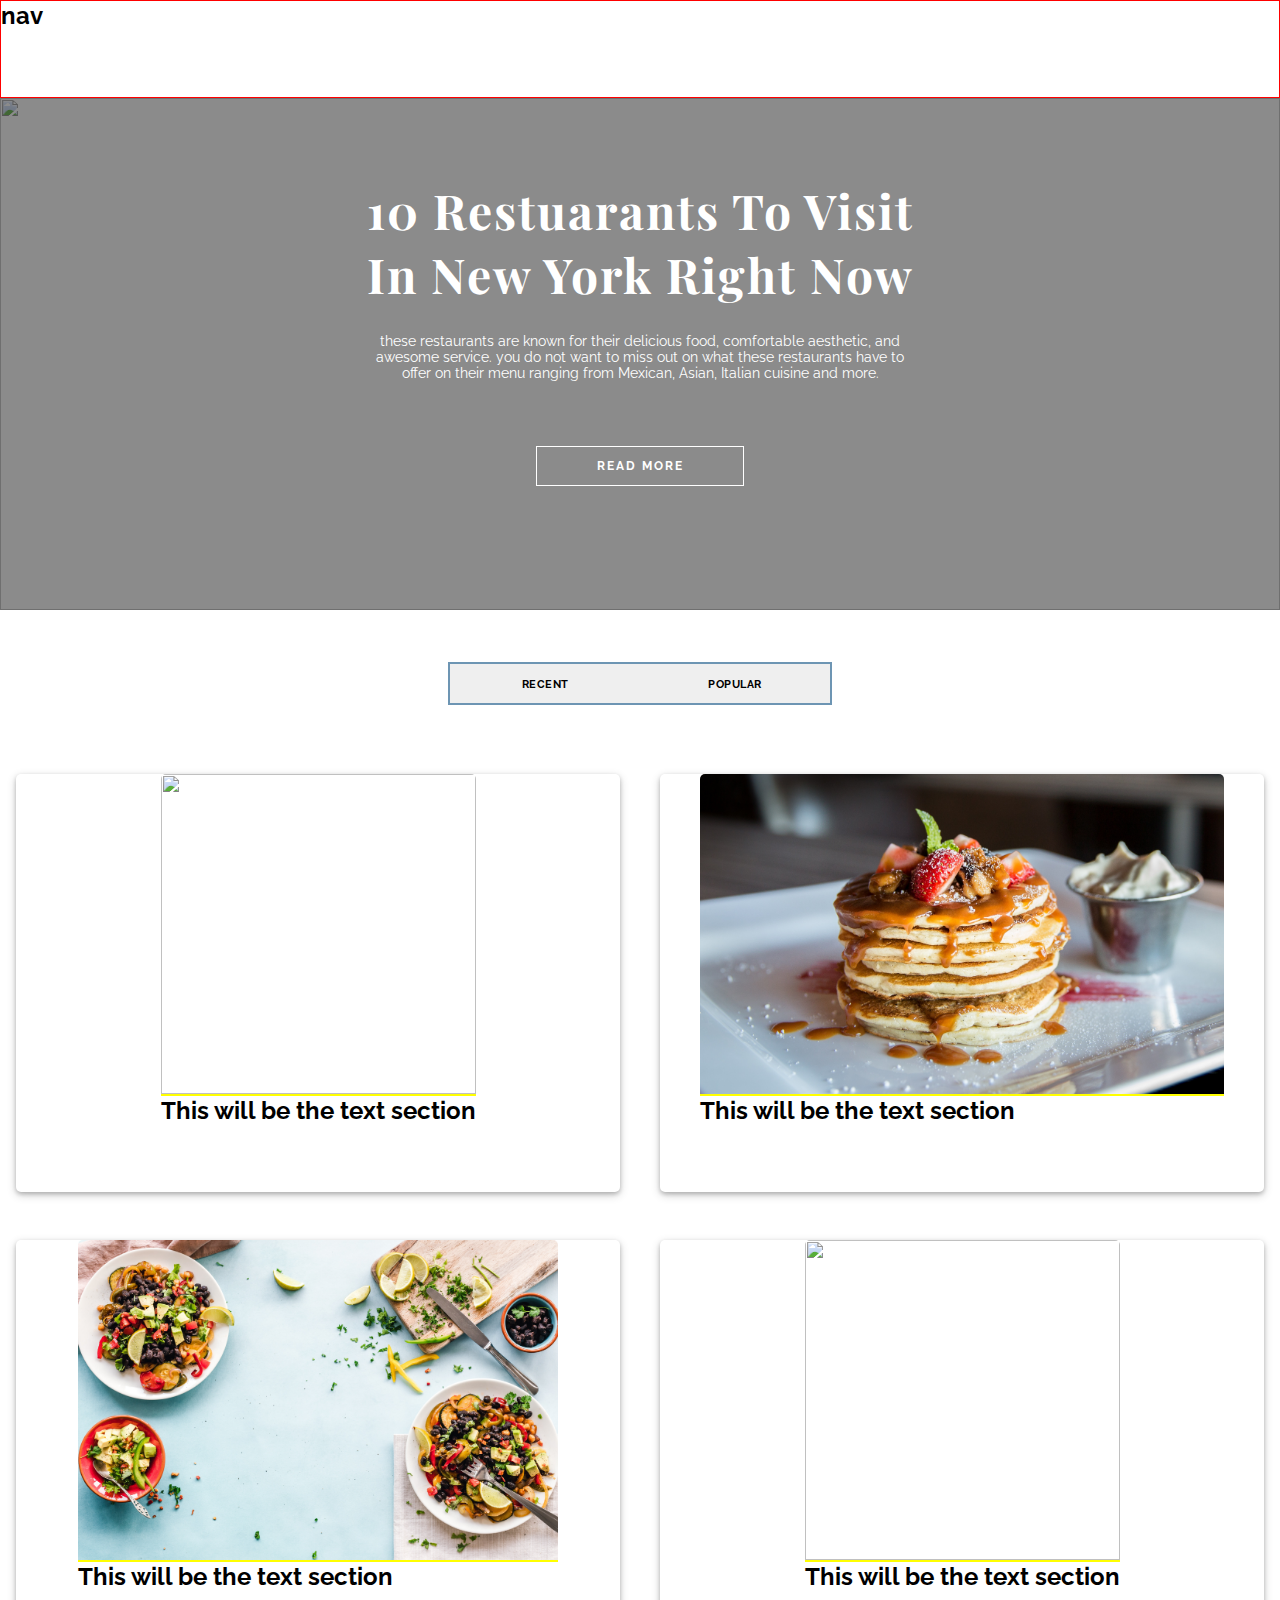
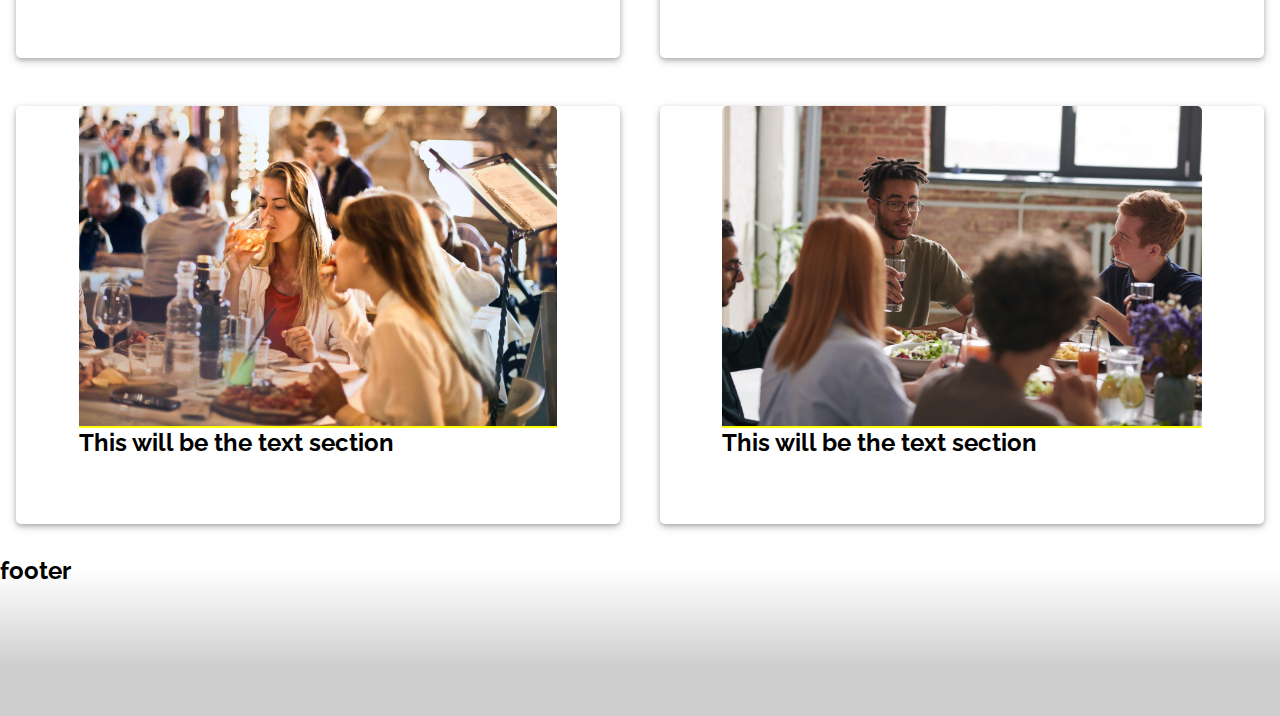
==== index.html @ 6374d5ab "added project files, pictures, css" ====
<!DOCTYPE html>
<html>
<head>
    <title>Blog Project</title>
    <meta charset="UTF-8">
    <link rel="stylesheet" href="./assets/css/style.css">
    <link href="https://fonts.googleapis.com/css?family=Playfair+Display|Raleway&display=swap" rel="stylesheet">
</head>
<body>
    <div class="container">
    <header>
            <nav class="navbar"> <h1>nav</h1> </nav>
    </header>

    <section> 
            <div class="image-container-banner">
                    <div class="section-layer">
                        </div>
                        <img class="top-view-image" src="./assets/images/people-in-cafe.jpg"/>
                        <div class="section-description">
                            <h1 class="section-description-title"> 10 restuarants to visit in new york right now</h1>
                            <p class="section-description-text"> these restaurants are known for their delicious food, comfortable aesthetic, and awesome service. 
                                you do not want to miss out on what these restaurants have to offer on their menu ranging from Mexican, Asian, Italian cuisine and more. 
                            </p>
                        </div>
                        <button class="read-more"> read more</button>
                  </div>

    </section>

    <main> 

                    <div class="recent-popular">
                        <button class="recent">recent</button>
                        <button class="popular">popular</button>
                        </div>

        <article class="card">
            <div class="card-image-section">
                    <img src="./assets/images/woman-eating-pizza.jpg"/>
            </div>
            <div class="card-text-section">
                <h1>This will be the text section</h1>
                </div>

        </article>
        <article class="card">
                <div class="card-image-section">
                        <img src="./assets/images/breakfast.jpg"/>
                </div>
                            <div class="card-text-section">
                                    <h1>This will be the text section</h1>
                            </div>
        </article>
        <article class="card">
                <div class="card-image-section">
                        <img src="./assets/images/food-fiesta.jpg"/>
                </div>
                <div class="card-text-section">
                        <h1>This will be the text section</h1>
                    </div>
        </article>
        <article class="card">
                <div class="card-image-section">
                        <img src="./assets/images/chef-prep.jpg"/>
                </div>
                <div class="card-text-section">
                        <h1>This will be the text section</h1>
                    </div>
        </article>
        <article class="card">
                <div class="card-image-section">
                        <img src="./assets/images/women-drinking.jpg"/>
                </div>
                <div class="card-text-section">
                        <h1>This will be the text section</h1>
                    </div>
        </article>
        <article class="card">
                <div class="card-image-section">
                        <img src="./assets/images/group-eating.jpg"/>
                </div>
                <div class="card-text-section">
                        <h1>This will be the text section</h1>
                    </div>
        </article>
    </main>
    
    <footer>
        <h1>footer</h1>
    </footer>
    </div>
</body>
</html>
---- assets/css/style.css ----
/*colors #6D95B3 #CFEBFF #B6E0FF #B38F5B #FFE1B5*/

@import './section.css';
@import "./cards.css";

body{
    font-size: 12px;
    height: 100%;
    width: 100%;
    font-family: 'Raleway', sans-serif;
}

* {
    margin: 0;
    padding: 0;
 }



header{
    height: 6rem;
}

.recent-popular{
    width: 24rem;
    height: 2.7rem;
    grid-area: button;
    margin: 20px auto 5px auto;
    display: flex;
    padding: 2rem;
}

.recent{
    height: 100%;
    font-weight: bold;
    font-size: .7rem;
    width: 50%;  
    text-align: center;
    border:2px solid #6D95B3;
    background-color:transperant;
    outline:none;
    cursor: pointer;
    font-family: 'Raleway', sans-serif;
    border-right: hidden;
    text-transform: uppercase;
    letter-spacing: .5px;
}

.popular{
    height: 100%;
    font-weight: bolder;
    font-size:.7rem;
    width: 50%;  
    text-align: center;
    border:2px solid #6D95B3;
    background-color:transperant;
    outline:none;
    cursor: pointer;
    font-family: 'Raleway', sans-serif;
    border-left: hidden;
    text-transform: uppercase;
    letter-spacing: .5px;
}

.popular {
    transition-duration: 0.4s;
  }
  
  .popular:hover {
    background-color: #6D95B3; 
    color: white;
  }

  .recent {
    transition-duration: 0.4s;
  }
  
  .recent:hover {
    background-color: #6D95B3; 
    color: white;
  }

  .image-container-banner{
      height: 100%;
      width: 100%;
  }

.top-view-image{
    width: 100%;
    height: 100%;
    object-fit: cover;
}

footer{
    margin-top: 1rem;
    background: linear-gradient(180deg, transparent 8%, rgba(206,206,206,1) 70%);
}



/*Mobile*/
@media (max-width: 600px) {
    .container{
    display: flex;
    flex-direction:column;
    border: 1px solid yellow;
    }

    header{
        border: 1px solid red;
    }
    section{
        height: 28rem;
        padding: 0;
    }

    .section-description{
        width: 25rem;
        height: 19rem;
        top: 1.5rem;
    }

    .section-description-title{
        font-size: 2rem;
    }
    
    .section-description-text{
        font-size: 13px;
    }

    main{
        height: auto;
        display: flex;
        flex-direction:column;
    }

    /*
    article{
        display: flex;
        flex-direction:column;
        border: 2px solid rgb(18, 0, 180);
        height: 22rem;
        border-radius: 5px;
        margin: 1rem;
    }
*/
    footer{
        bottom: 0;
        height: 12rem;
    }

}

/*Medium*/
@media (min-width: 600px) and (max-width: 1100px){
    .container{
        display: grid;
        display: grid;
        grid-template-columns: repeat(4, 1fr);
        grid-template-rows: auto;
        grid-template-areas: 
          "hd hd hd hd hd hd hd hd hd"
          "sec sec sec sec sec sec sec sec sec"
          "main main main main main main main main main"
          "ft ft ft ft   ft   ft   ft   ft   ft";
        border: 1px solid yellow;;
        height: 100%;
        }

        header{
            border: 1px solid red;
            grid-area: hd;
        }

        section{
            height: 30rem;
            grid-area: sec;
        }

        .section-description{
            top: 1rem;
            height: 20rem;
            width: 30rem;
        }

        .section-description-title{
            font-size: 2.5rem;
        }
        
        .section-description-text{
            font-size: 14px;
        }

        main{
            height: auto;
            grid-area: main;
            display: grid;
            grid-template-areas: 
            "button button"
            "article article";
            grid-template-columns: repeat(2, 1fr);
            grid-template-rows: auto auto auto;
            grid-row-gap: 2rem;
            grid-column-gap: .5rem;
        }
   
        article{
            margin: 8px 8px 12px 8px;
        }

        footer{
            bottom: 0;
            height: 12rem;
            grid-area: ft;
        }




}
/*large*/
@media (min-width: 1101px){
    .container{
        display: grid;
        display: grid;
        grid-template-columns: repeat(4, 1fr);
        grid-template-rows: auto;
        grid-template-areas: 
          "hd hd hd hd hd hd hd hd hd"
          "sec sec sec sec sec sec sec sec sec"
          "main main main main main main main main main"
          "ft ft ft ft ft ft ft ft ft";
        height: 100%;
        }

        header{
            border: 1px solid red;
            grid-area: hd;
        }
        section{
            height: 32rem;
            grid-area: sec;
        }

        main{
            height: auto;
            grid-area: main;
            display: grid;
            grid-template-areas: 
            "button button "
            "article article ";
            grid-template-columns: repeat(2, 1fr);
            grid-template-rows: auto auto auto ;
            grid-row-gap: 1rem;
            grid-column-gap: .5rem;
        }
    
        /*
        article{
            display: flex;
            flex-direction: column;
            flex-wrap: wrap;
            border: 2px solid rgb(18, 0, 180);
            height: 28rem;
            border-radius: 5px;
            margin: 1rem;
        }

        article>* {
            flex: 1 1 50px;
        }
        */
    
        footer{
            bottom: 0;
            height: 10rem;
            grid-area: ft;
        }

}
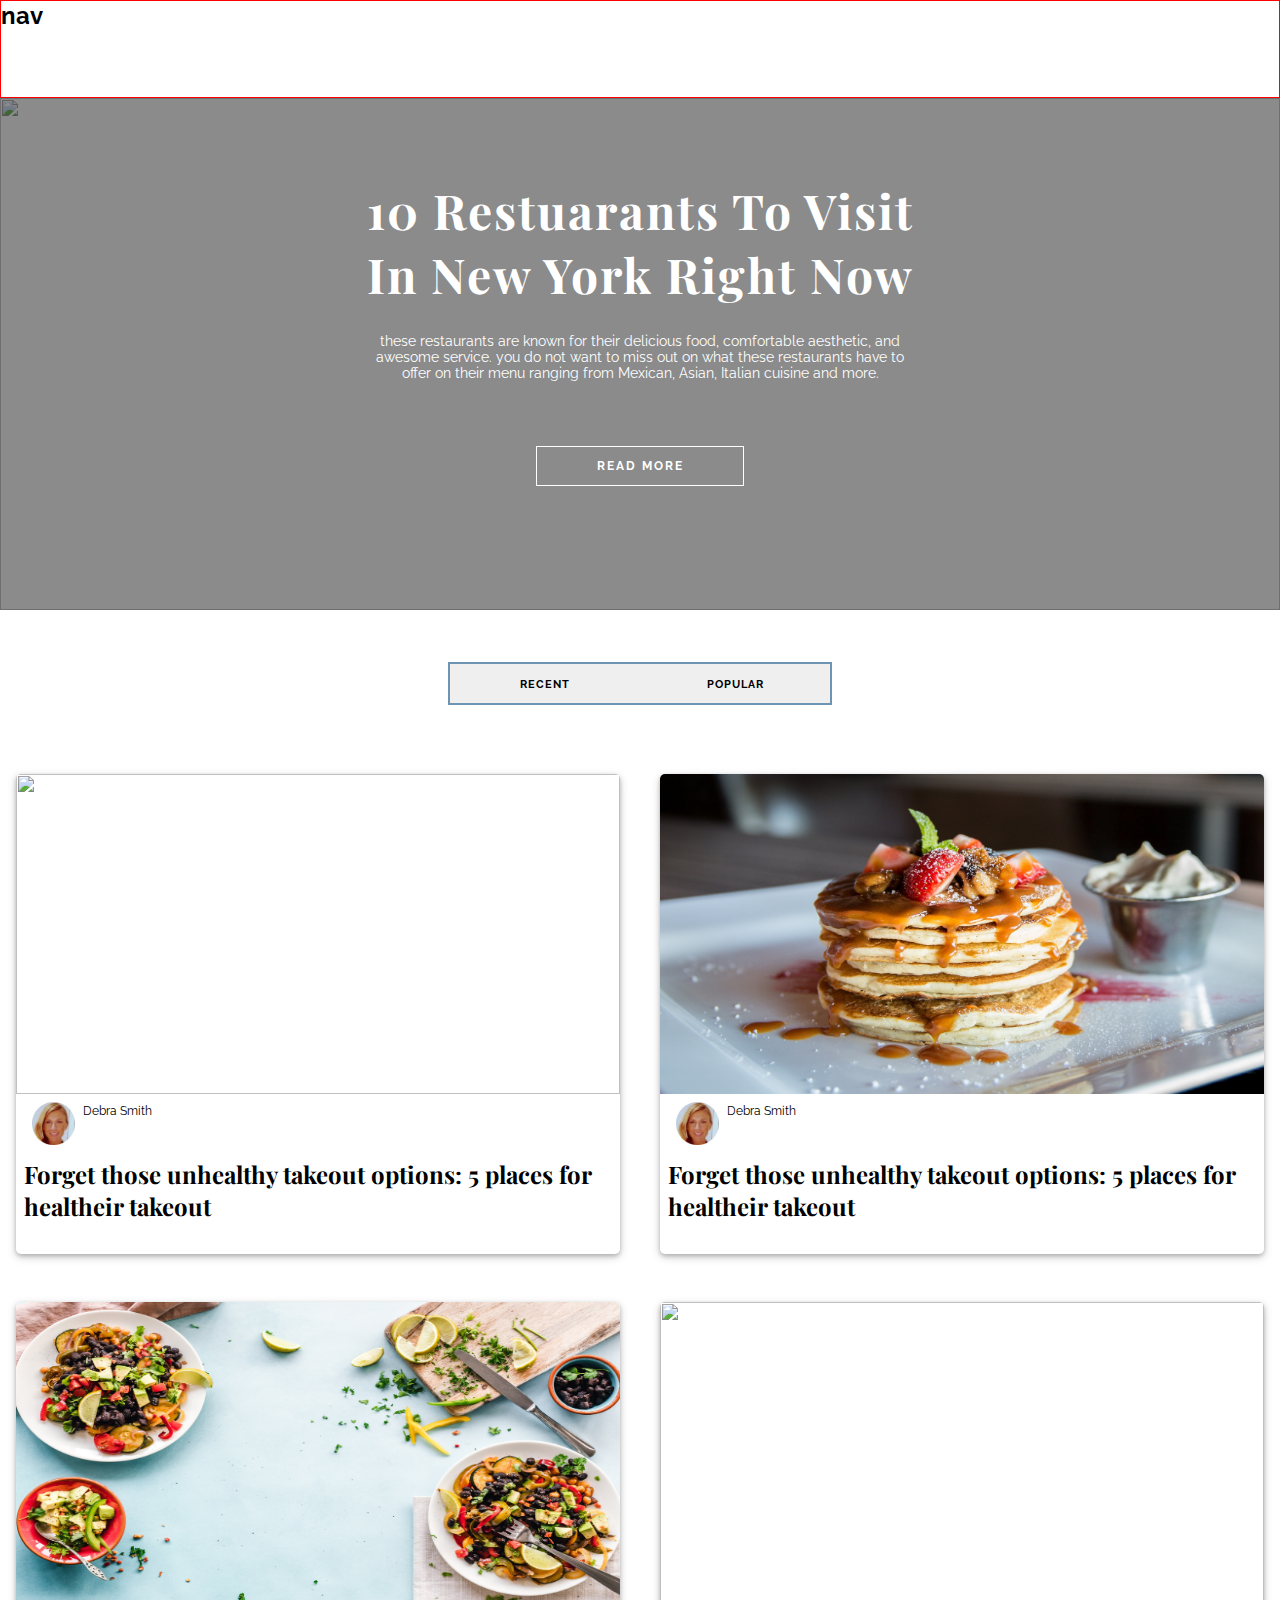
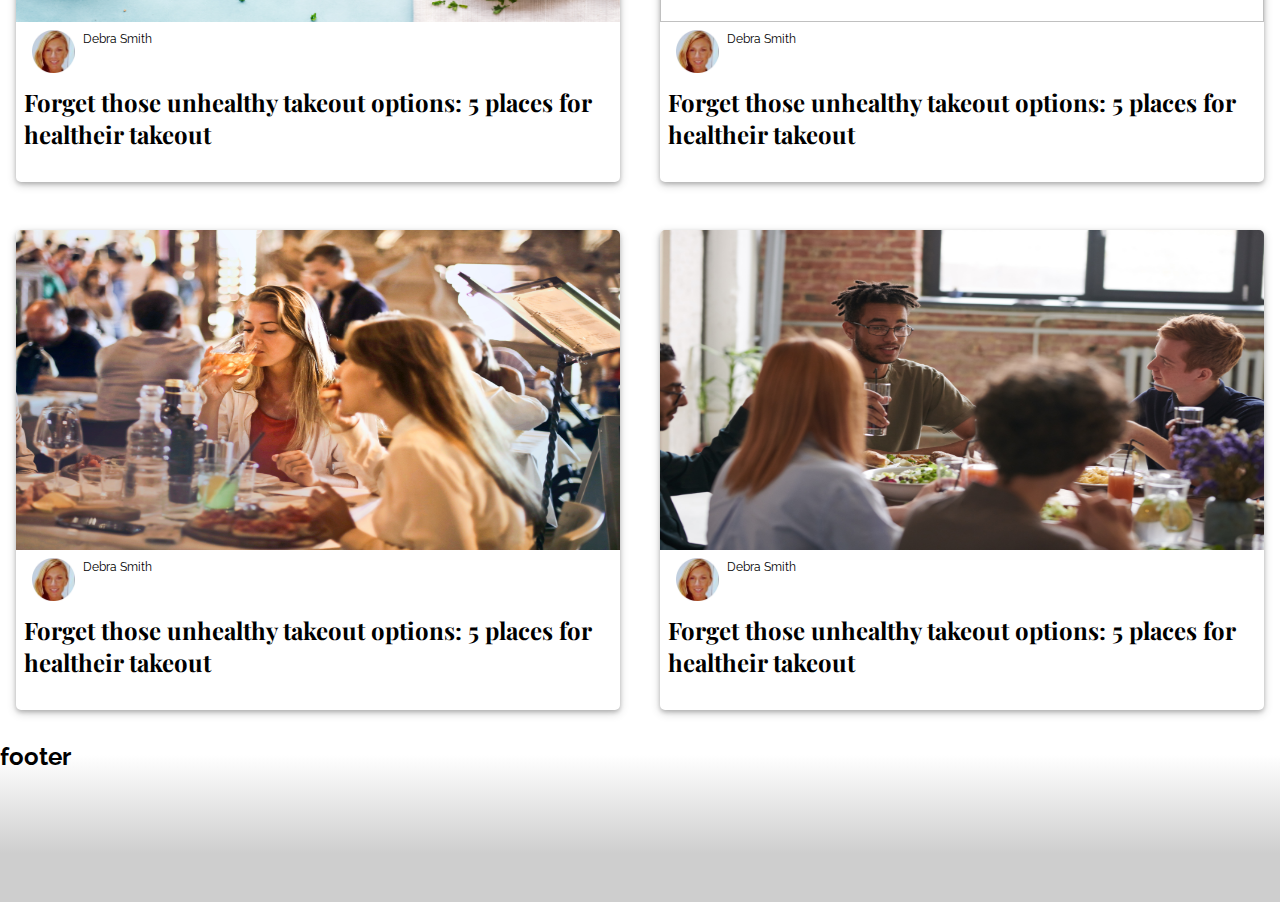
==== commit 5df5032a: "added avatars for cards, title, and card text section" ====
--- a/index.html
+++ b/index.html
@@ -40,7 +40,13 @@
                     <img src="./assets/images/woman-eating-pizza.jpg"/>
             </div>
             <div class="card-text-section">
-                <h1>This will be the text section</h1>
+                    <div class="card-avatar-section">
+                        <img class="card-avatar" src="./assets/images/avatar/avatar1.png">
+                        <p class="card-avatar-name">Debra Smith</p>
+                    </div>
+                    <div class="card-title-section">
+                        <h3 class="card-title"> Forget those unhealthy takeout options: 5 places for healtheir takeout</h3>
+                    </div>
                 </div>
 
         </article>
@@ -49,7 +55,13 @@
                         <img src="./assets/images/breakfast.jpg"/>
                 </div>
                             <div class="card-text-section">
-                                    <h1>This will be the text section</h1>
+                                        <div class="card-avatar-section">
+                                                        <img class="card-avatar" src="./assets/images/avatar/avatar1.png">
+                                                        <p class="card-avatar-name">Debra Smith</p>
+                                                    </div>
+                                                    <div class="card-title-section">
+                                                        <h3 class="card-title"> Forget those unhealthy takeout options: 5 places for healtheir takeout</h3>
+                                                    </div>
                             </div>
         </article>
         <article class="card">
@@ -57,7 +69,13 @@
                         <img src="./assets/images/food-fiesta.jpg"/>
                 </div>
                 <div class="card-text-section">
-                        <h1>This will be the text section</h1>
+                                <div class="card-avatar-section">
+                                                <img class="card-avatar" src="./assets/images/avatar/avatar1.png">
+                                                <p class="card-avatar-name">Debra Smith</p>
+                                            </div>
+                                            <div class="card-title-section">
+                                                <h3 class="card-title"> Forget those unhealthy takeout options: 5 places for healtheir takeout</h3>
+                                            </div>
                     </div>
         </article>
         <article class="card">
@@ -65,7 +83,13 @@
                         <img src="./assets/images/chef-prep.jpg"/>
                 </div>
                 <div class="card-text-section">
-                        <h1>This will be the text section</h1>
+                                <div class="card-avatar-section">
+                                                <img class="card-avatar" src="./assets/images/avatar/avatar1.png">
+                                                <p class="card-avatar-name">Debra Smith</p>
+                                            </div>
+                                            <div class="card-title-section">
+                                                <h3 class="card-title"> Forget those unhealthy takeout options: 5 places for healtheir takeout</h3>
+                                            </div>
                     </div>
         </article>
         <article class="card">
@@ -73,7 +97,13 @@
                         <img src="./assets/images/women-drinking.jpg"/>
                 </div>
                 <div class="card-text-section">
-                        <h1>This will be the text section</h1>
+                                <div class="card-avatar-section">
+                                                <img class="card-avatar" src="./assets/images/avatar/avatar1.png">
+                                                <p class="card-avatar-name">Debra Smith</p>
+                                            </div>
+                                            <div class="card-title-section">
+                                                <h3 class="card-title"> Forget those unhealthy takeout options: 5 places for healtheir takeout</h3>
+                                            </div>
                     </div>
         </article>
         <article class="card">
@@ -81,7 +111,13 @@
                         <img src="./assets/images/group-eating.jpg"/>
                 </div>
                 <div class="card-text-section">
-                        <h1>This will be the text section</h1>
+                                <div class="card-avatar-section">
+                                                <img class="card-avatar" src="./assets/images/avatar/avatar1.png">
+                                                <p class="card-avatar-name">Debra Smith</p>
+                                            </div>
+                                            <div class="card-title-section">
+                                                <h3 class="card-title"> Forget those unhealthy takeout options: 5 places for healtheir takeout</h3>
+                                            </div>
                     </div>
         </article>
     </main>
--- a/assets/css/style.css
+++ b/assets/css/style.css
@@ -43,7 +43,7 @@
     font-family: 'Raleway', sans-serif;
     border-right: hidden;
     text-transform: uppercase;
-    letter-spacing: .5px;
+    letter-spacing: 1px;
 }
 
 .popular{
@@ -59,7 +59,7 @@
     font-family: 'Raleway', sans-serif;
     border-left: hidden;
     text-transform: uppercase;
-    letter-spacing: .5px;
+    letter-spacing: 1px;
 }
 
 .popular {
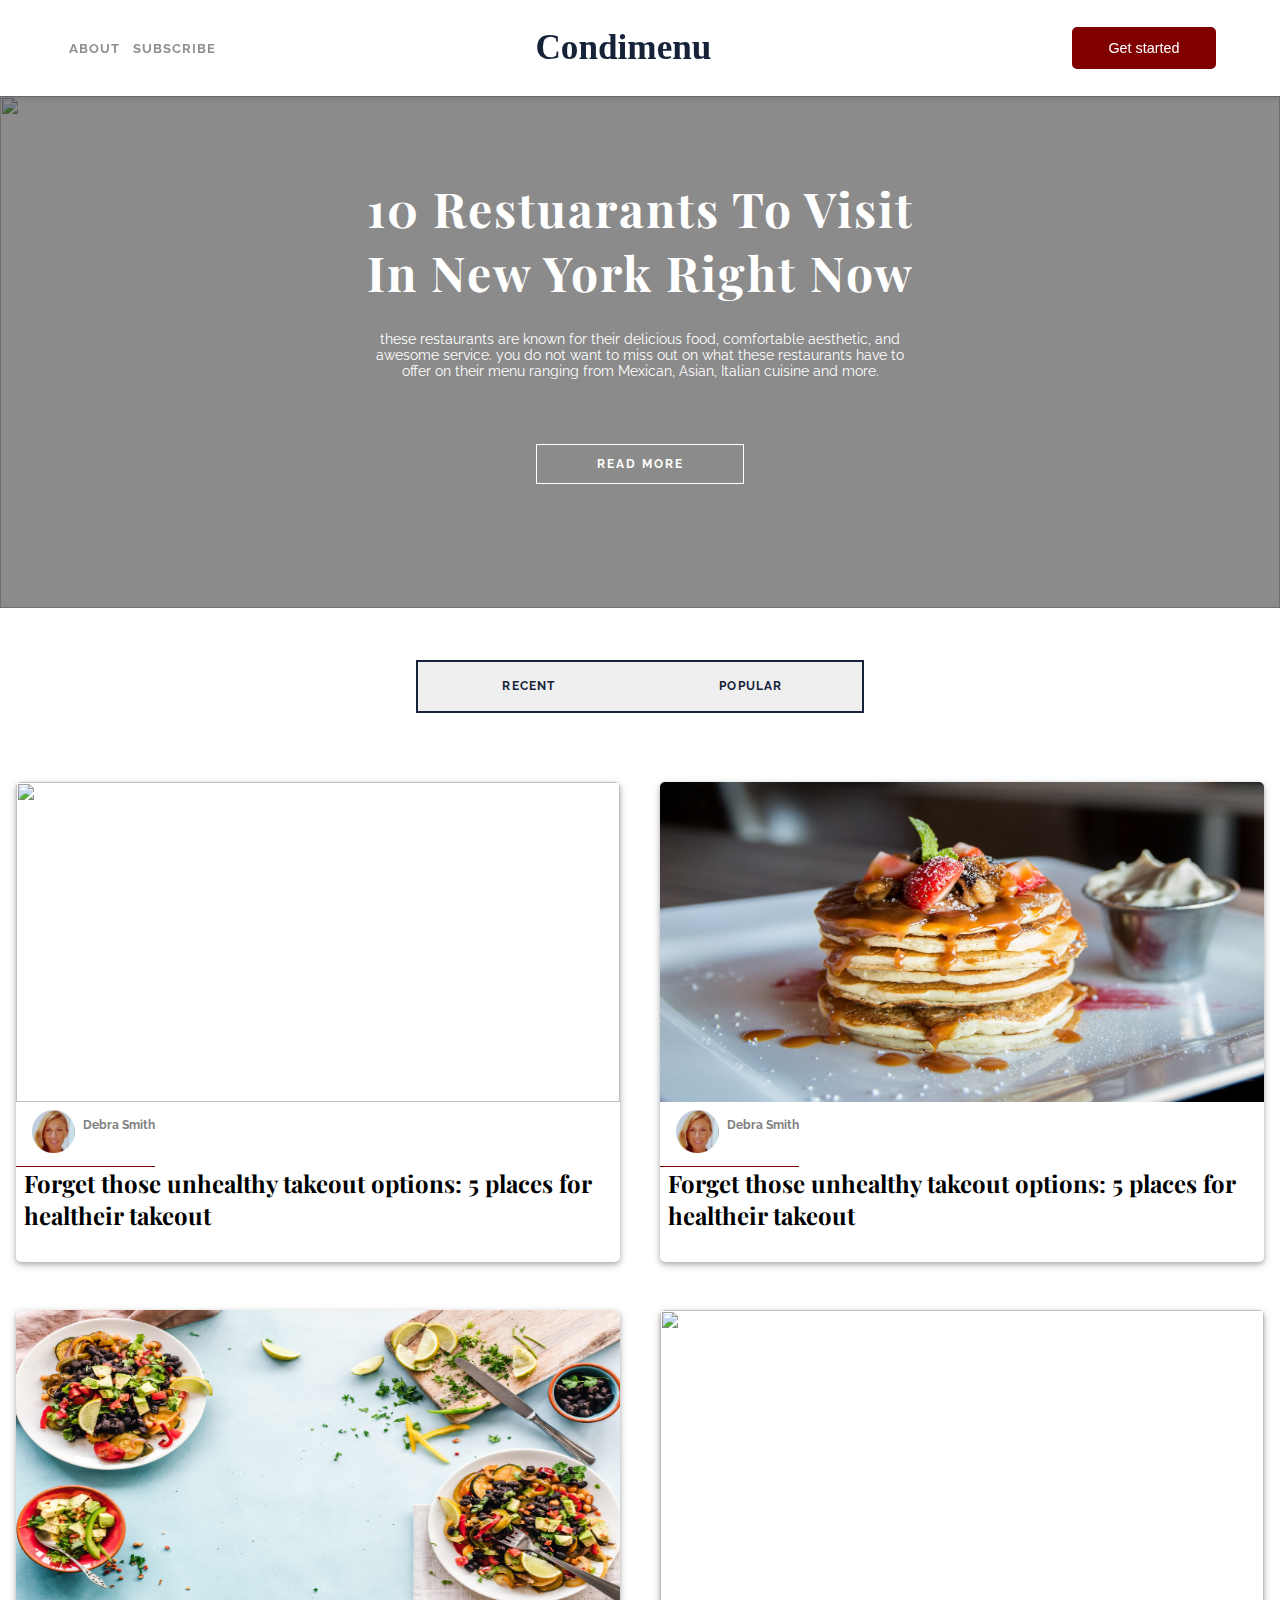
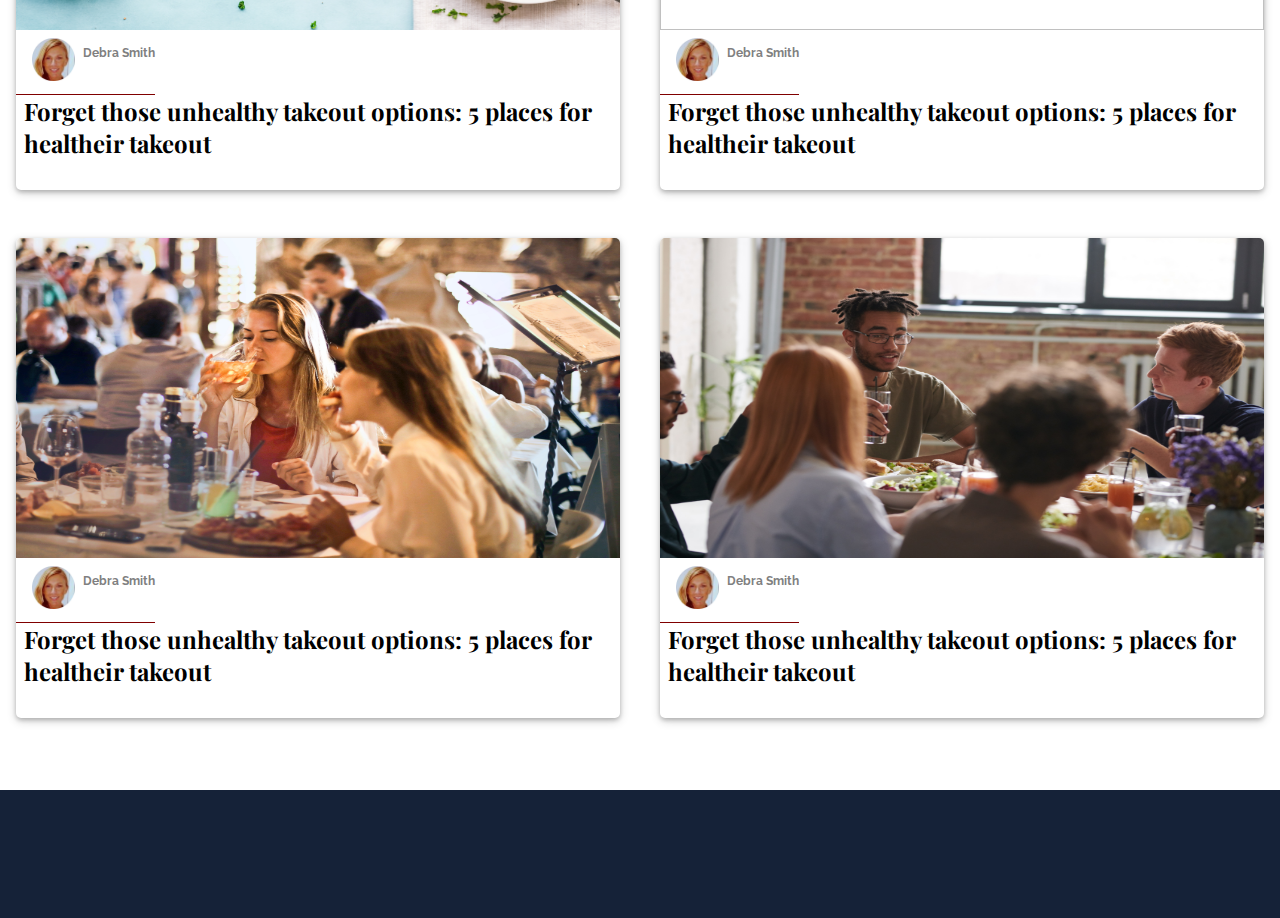
==== commit c1f5c4ff: "added header, elements, fixed card styling, added header button, added basic footer" ====
--- a/index.html
+++ b/index.html
@@ -4,12 +4,20 @@
     <title>Blog Project</title>
     <meta charset="UTF-8">
     <link rel="stylesheet" href="./assets/css/style.css">
-    <link href="https://fonts.googleapis.com/css?family=Playfair+Display|Raleway&display=swap" rel="stylesheet">
+    <link href="https://fonts.googleapis.com/css?family=Playfair+Display:400,700|Raleway:400,700|Teko&display=swap" rel="stylesheet">
 </head>
 <body>
     <div class="container">
     <header>
-            <nav class="navbar"> <h1>nav</h1> </nav>
+                        <ul class="nav-items">
+                                        <li><a href="#">about</a></li>
+                                        <li><a href="#">subscribe</a></li>
+                                </ul>
+
+                    <h1>condimenu</h1>
+
+                        <button class="signup">Get started</button>
+
     </header>
 
     <section> 
--- a/assets/css/style.css
+++ b/assets/css/style.css
@@ -4,10 +4,13 @@
 @import "./cards.css";
 
 body{
+    padding-top: 6rem;
     font-size: 12px;
     height: 100%;
     width: 100%;
     font-family: 'Raleway', sans-serif;
+    -webkit-font-smoothing: antialiased;
+    text-rendering: optimizeLegibility;
 }
 
 * {
@@ -19,11 +22,78 @@
 
 header{
     height: 6rem;
-}
+    top: 0;
+    width: 100%;
+    background-color: #ffffff;
+    position: fixed;
+    z-index:1000;
+    box-shadow: rgba(0, 0, 0, 0.098) 0px 3px 5px 0px;
+    display: flex;
+    justify-content: space-between;
+    margin: auto;
+    align-items: center;
+    padding: 0px 5%;
+    box-sizing: border-box;
+}
+
+.nav-items{
+    list-style: none;
+}
+
+.nav-items > li {
+    display: inline-block;
+    padding: 7px 5px;
+    font-size: .8rem;
+    font-weight: bold;
+    text-transform: uppercase;
+    font-family: "Raleway",sans-serif;
+    letter-spacing: 1px;
+}
+
+.nav-items > li > a {
+    text-decoration: none;
+    color: #8f8f8f;
+}
+
+.nav-items > li > a:hover {
+    color: #152238;
+    
+}
+
+header > h1 {
+    margin-left: -4%;
+    text-transform: capitalize;
+}
+
+
+
+.signup{
+    width: 9rem;
+    height: 2.6rem;
+    outline: none;
+    border: none;
+    background-color: #800000;
+    border-radius: 5px;
+    color: #ffffff;
+    font-size: .9rem;
+}
+
+.signup:hover{
+    background-color: #790202;
+    cursor: pointer;
+}
+
+
+h1{
+    font-size: 2.2rem;
+    color: #152238;
+    font-family: 'Oswald' ;
+}
+
 
 .recent-popular{
-    width: 24rem;
-    height: 2.7rem;
+    width: 28rem;
+    height: 3.3rem;
     grid-area: button;
     margin: 20px auto 5px auto;
     display: flex;
@@ -33,33 +103,35 @@
 .recent{
     height: 100%;
     font-weight: bold;
-    font-size: .7rem;
+    font-size: 12px;
     width: 50%;  
     text-align: center;
-    border:2px solid #6D95B3;
+    border:2px solid #152238;
     background-color:transperant;
     outline:none;
     cursor: pointer;
     font-family: 'Raleway', sans-serif;
     border-right: hidden;
     text-transform: uppercase;
-    letter-spacing: 1px;
+    letter-spacing: 1.2px;
+    color: #152238;
 }
 
 .popular{
     height: 100%;
-    font-weight: bolder;
-    font-size:.7rem;
+    font-weight: bold;
+    font-size: 12px;
     width: 50%;  
     text-align: center;
-    border:2px solid #6D95B3;
+    border:2px solid #152238;
     background-color:transperant;
     outline:none;
     cursor: pointer;
     font-family: 'Raleway', sans-serif;
     border-left: hidden;
     text-transform: uppercase;
-    letter-spacing: 1px;
+    letter-spacing: 1.2px;
+    color: #152238;
 }
 
 .popular {
@@ -67,7 +139,7 @@
   }
   
   .popular:hover {
-    background-color: #6D95B3; 
+    background-color: #152238; 
     color: white;
   }
 
@@ -76,7 +148,7 @@
   }
   
   .recent:hover {
-    background-color: #6D95B3; 
+    background-color: #152238; 
     color: white;
   }
 
@@ -92,8 +164,9 @@
 }
 
 footer{
-    margin-top: 1rem;
-    background: linear-gradient(180deg, transparent 8%, rgba(206,206,206,1) 70%);
+    margin-top: 3.5rem;
+    background-color: #152238;
+    height: 8rem;
 }
 
 
@@ -103,12 +176,21 @@
     .container{
     display: flex;
     flex-direction:column;
-    border: 1px solid yellow;
-    }
-
-    header{
-        border: 1px solid red;
-    }
+    }
+
+    .signup{
+        width: 6rem;
+        font-size: .8rem;
+    }
+
+    header>h1{
+        font-size: 1.8rem;
+    }
+
+    .nav-items > li {
+        display: block;
+    }
+
     section{
         height: 28rem;
         padding: 0;
@@ -163,12 +245,10 @@
           "sec sec sec sec sec sec sec sec sec"
           "main main main main main main main main main"
           "ft ft ft ft   ft   ft   ft   ft   ft";
-        border: 1px solid yellow;;
         height: 100%;
         }
 
         header{
-            border: 1px solid red;
             grid-area: hd;
         }
 
@@ -234,7 +314,6 @@
         }
 
         header{
-            border: 1px solid red;
             grid-area: hd;
         }
         section{
@@ -273,7 +352,6 @@
     
         footer{
             bottom: 0;
-            height: 10rem;
             grid-area: ft;
         }
 
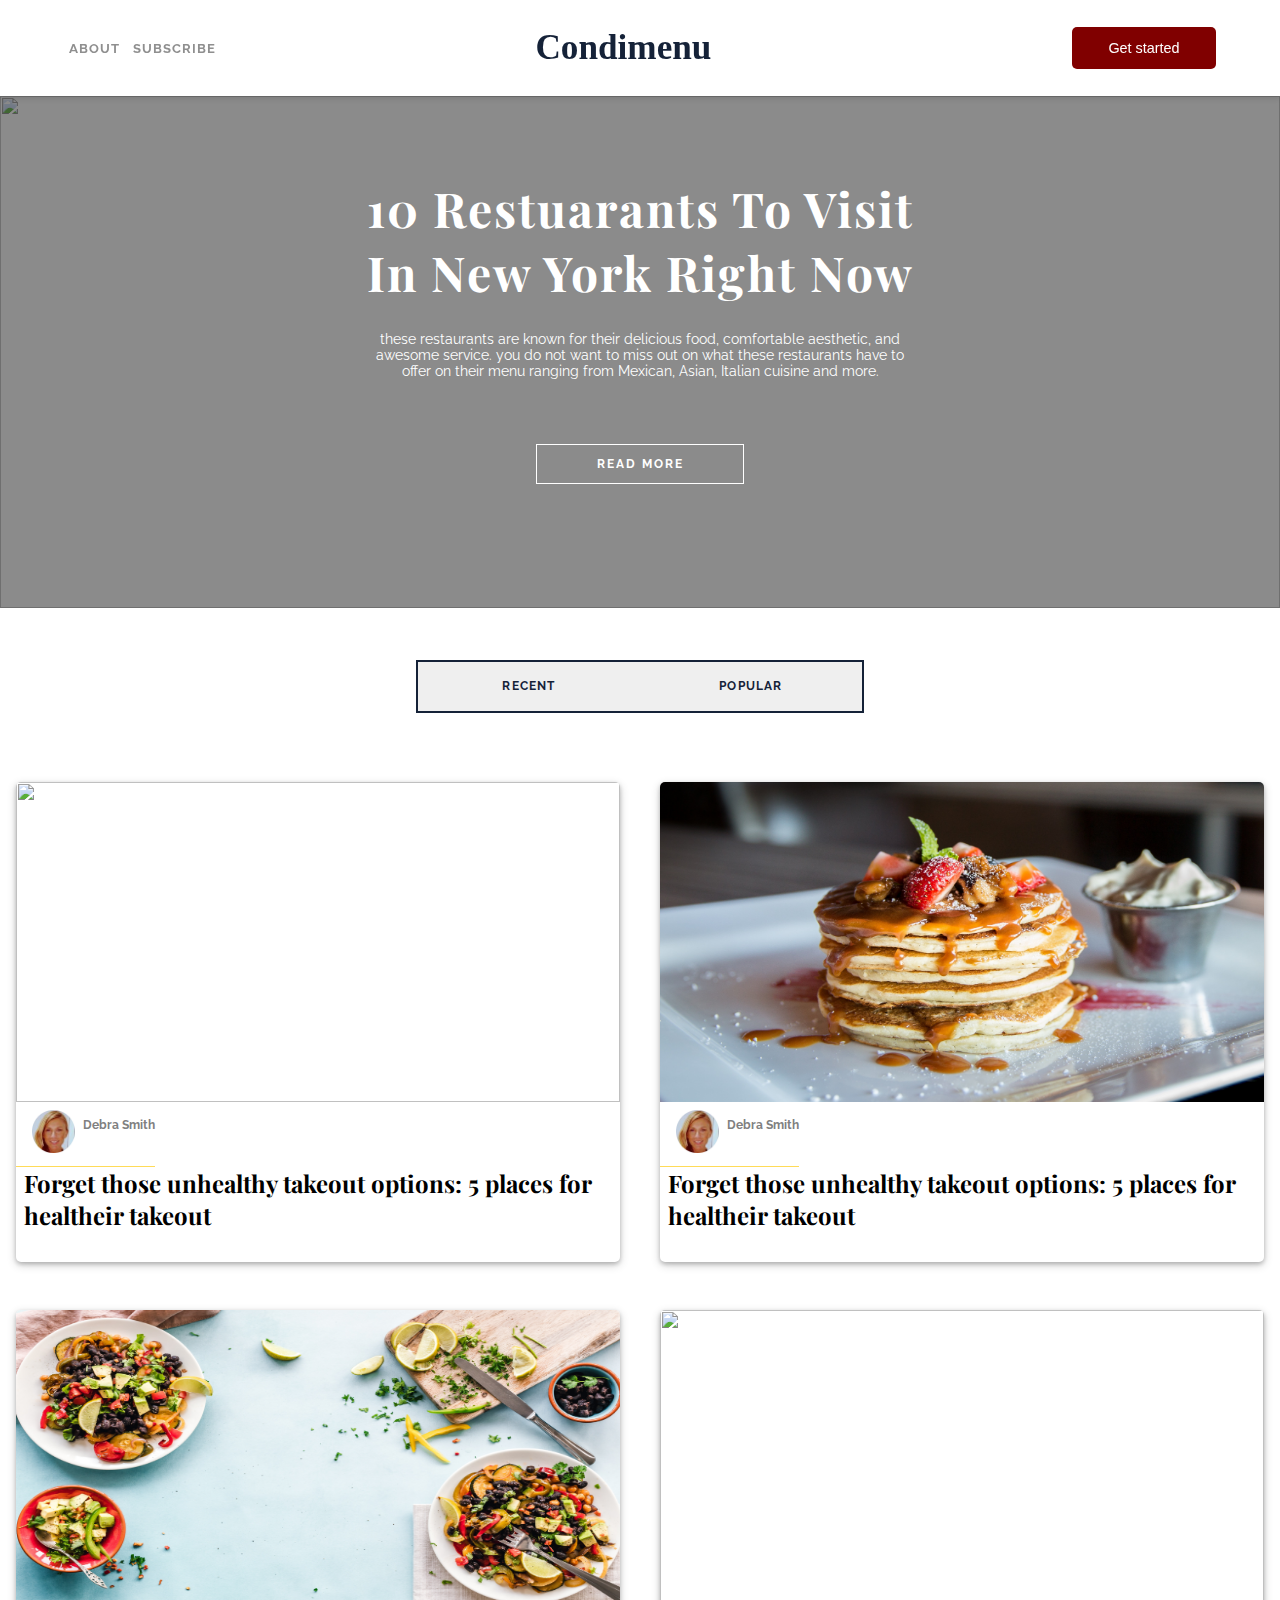
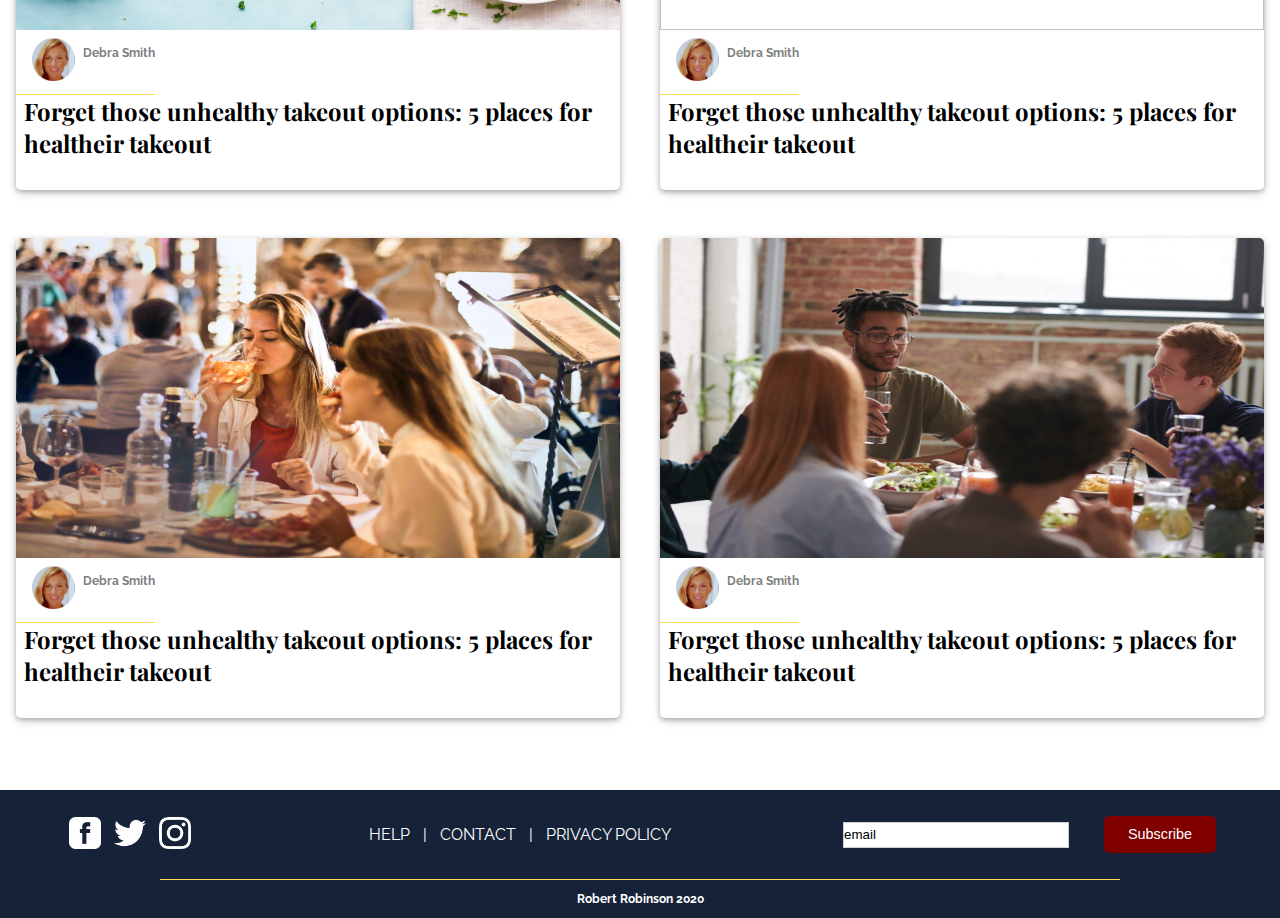
==== commit 5f7a9295: "finished footer" ====
--- a/index.html
+++ b/index.html
@@ -131,7 +131,32 @@
     </main>
     
     <footer>
-        <h1>footer</h1>
+            <div id="footer-container">
+            <div class="social-footer">
+                    <a href="#"><img class="social-links" src="./assets/images/social-icons/facebook.png"></a>
+                    <a href="#"><img class="social-links" src="./assets/images/social-icons/twitter.png"></a>
+                    <a href="#"><img class="social-links" src="./assets/images/social-icons/instagram.png"></a>
+            </div>
+
+            <div class="footer-contact">
+
+                <a> help </a>
+                <p>|</p>
+                <a> contact </a>
+                <p>|</p>
+                <a> privacy policy </a>
+            </div>
+
+            <div class="form-footer">
+                    <form action="#">
+                                <input type="text" value="email" id="email">
+                                <input type="submit" value="subscribe" id="subscribe" action="#">
+                    </form>
+            </div>
+        </div>
+        <div class="footer-copyright">
+                <h4>Robert Robinson 2020</h4>
+        </div>
     </footer>
     </div>
 </body>
--- a/assets/css/style.css
+++ b/assets/css/style.css
@@ -2,6 +2,10 @@
 
 @import './section.css';
 @import "./cards.css";
+@import './footer.css';
+
+
+
 
 body{
     padding-top: 6rem;
@@ -163,11 +167,7 @@
     object-fit: cover;
 }
 
-footer{
-    margin-top: 3.5rem;
-    background-color: #152238;
-    height: 8rem;
-}
+
 
 
 
@@ -230,6 +230,37 @@
         bottom: 0;
         height: 12rem;
     }
+
+    #footer-container{
+        flex-direction: column;
+    }
+
+    .social-footer {
+        padding-top: 10px;
+        display: block;
+        display: flex;
+        flex-direction: row;
+    }
+
+    .social-links{
+        padding: 0 10px;
+        height: 1.5rem;
+        width: 1.5rem;
+    }
+
+    .form-footer {
+        display: block;
+        display: flex;
+        flex-direction: row;
+        padding-bottom: 10px;
+    }
+
+    .footer-contact{
+        display: block;
+        display: flex;
+        flex-direction: row;
+    }
+
 
 }
 
@@ -290,12 +321,39 @@
 
         footer{
             bottom: 0;
+            grid-area: ft;
             height: 12rem;
-            grid-area: ft;
-        }
-
-
-
+        }
+
+        #footer-container{
+            flex-direction: column;
+        }
+    
+        .social-footer {
+            padding-top: 10px;
+            display: block;
+            display: flex;
+            flex-direction: row;
+        }
+    
+        .social-links{
+            padding: 0 10px;
+            height: 1.5rem;
+            width: 1.5rem;
+        }
+    
+        .form-footer {
+            display: block;
+            display: flex;
+            flex-direction: row;
+            padding-bottom: 10px;
+        }
+    
+        .footer-contact{
+            display: block;
+            display: flex;
+            flex-direction: row;
+        }
 
 }
 /*large*/
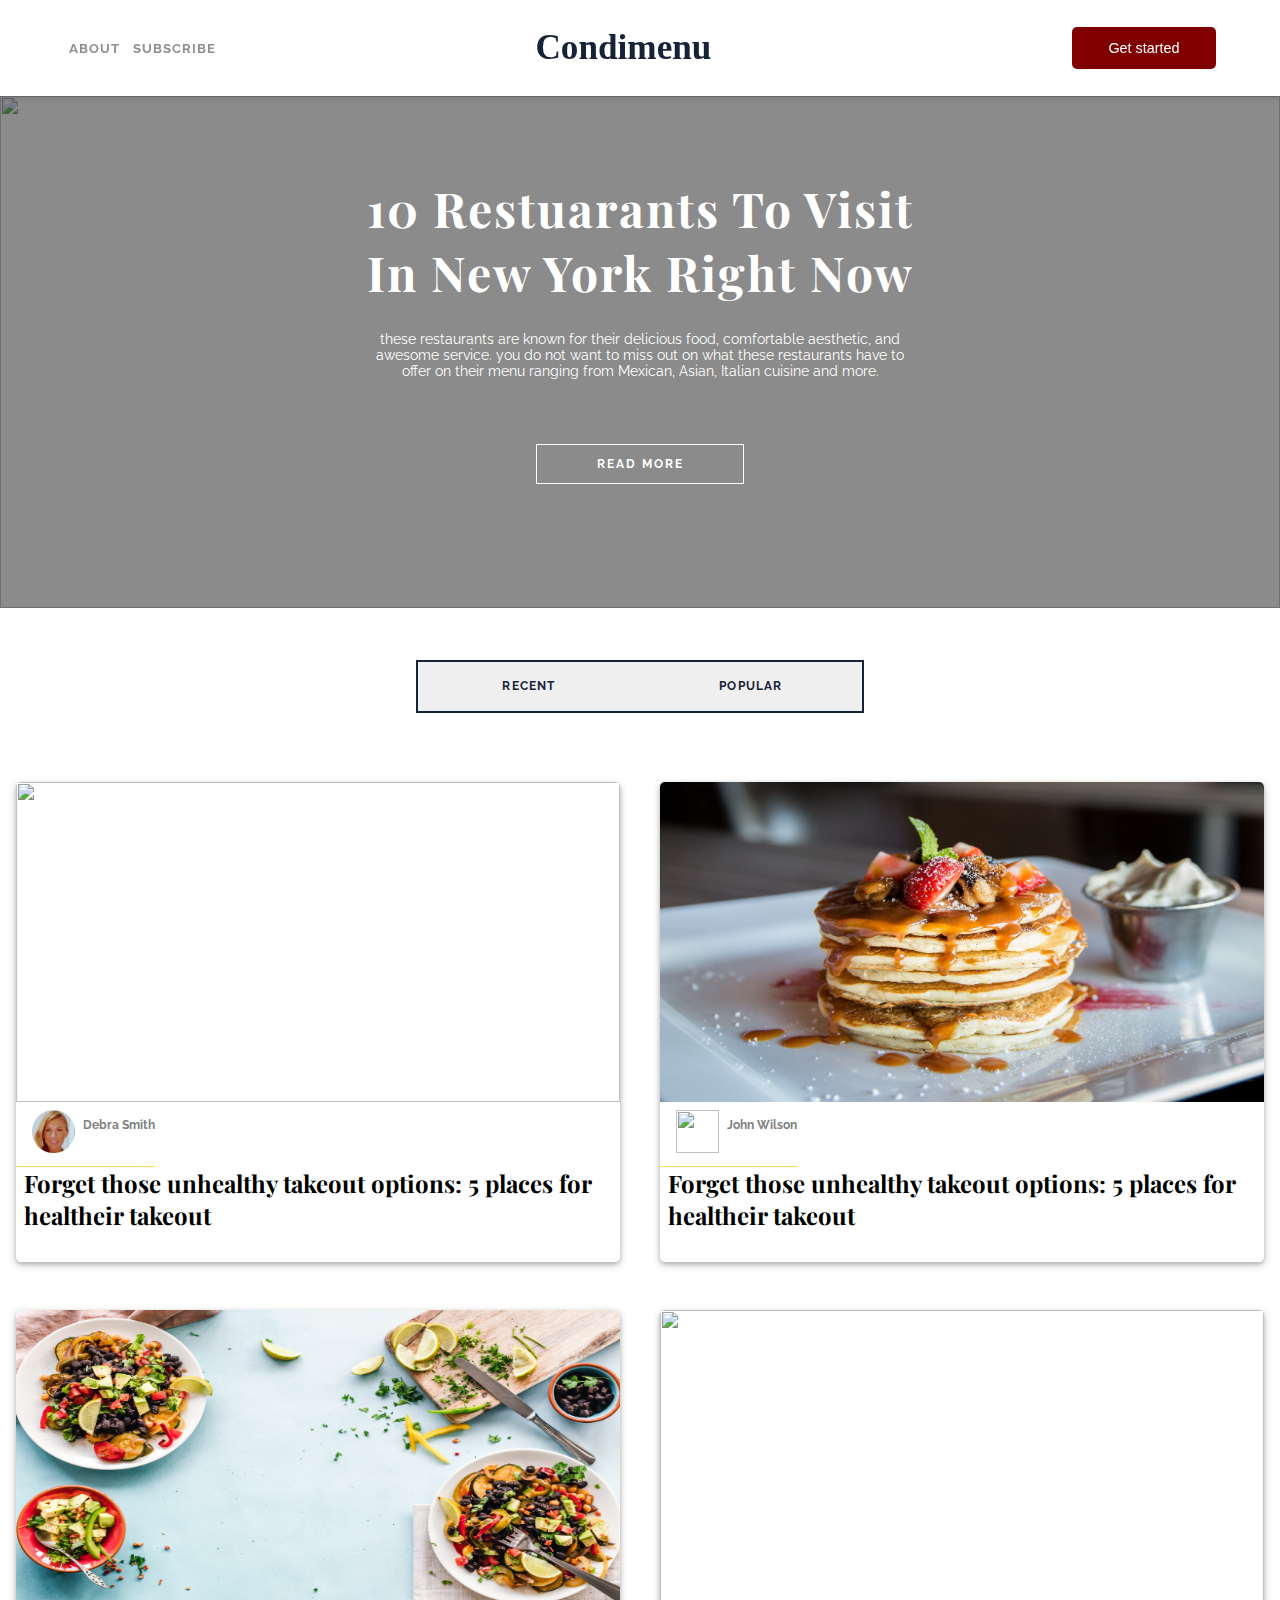
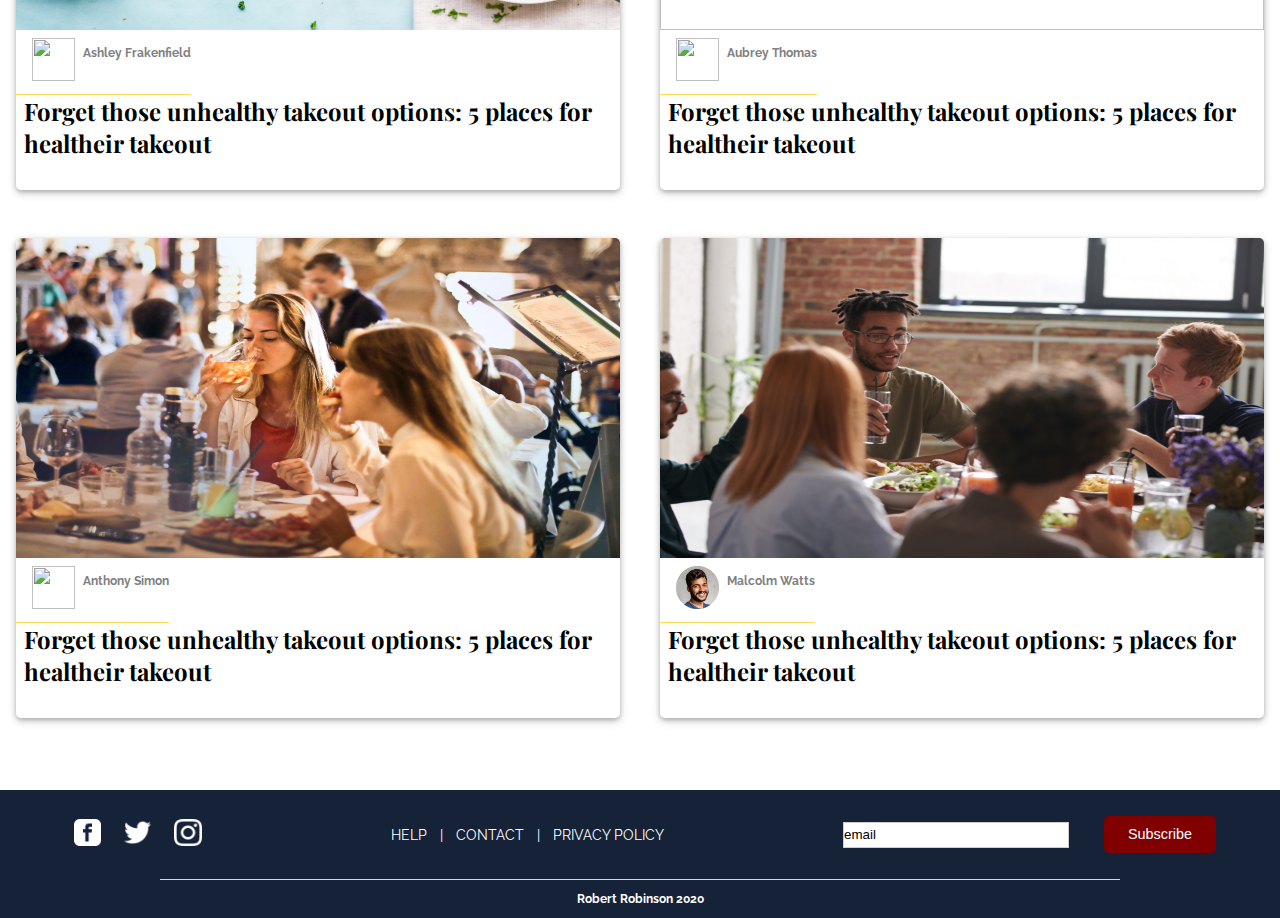
==== commit 8279f1b1: "added 1/2 structure & content for blog post page" ====
--- a/index.html
+++ b/index.html
@@ -1,7 +1,7 @@
 <!DOCTYPE html>
 <html>
 <head>
-    <title>Blog Project</title>
+    <title>Condimenu</title>
     <meta charset="UTF-8">
     <link rel="stylesheet" href="./assets/css/style.css">
     <link href="https://fonts.googleapis.com/css?family=Playfair+Display:400,700|Raleway:400,700|Teko&display=swap" rel="stylesheet">
@@ -44,6 +44,7 @@
                         </div>
 
         <article class="card">
+                <a href="./blog-post.html">
             <div class="card-image-section">
                     <img src="./assets/images/woman-eating-pizza.jpg"/>
             </div>
@@ -56,77 +57,87 @@
                         <h3 class="card-title"> Forget those unhealthy takeout options: 5 places for healtheir takeout</h3>
                     </div>
                 </div>
-
+        </a>
         </article>
         <article class="card">
+                        <a href="./blog-post.html">
                 <div class="card-image-section">
                         <img src="./assets/images/breakfast.jpg"/>
                 </div>
                             <div class="card-text-section">
                                         <div class="card-avatar-section">
-                                                        <img class="card-avatar" src="./assets/images/avatar/avatar1.png">
-                                                        <p class="card-avatar-name">Debra Smith</p>
+                                                        <img class="card-avatar" src="./assets/images/avatar/avatar2.png">
+                                                        <p class="card-avatar-name">John Wilson</p>
                                                     </div>
                                                     <div class="card-title-section">
                                                         <h3 class="card-title"> Forget those unhealthy takeout options: 5 places for healtheir takeout</h3>
                                                     </div>
                             </div>
+                            </a>
         </article>
         <article class="card">
+                        <a href="./blog-post.html">
                 <div class="card-image-section">
                         <img src="./assets/images/food-fiesta.jpg"/>
                 </div>
                 <div class="card-text-section">
                                 <div class="card-avatar-section">
-                                                <img class="card-avatar" src="./assets/images/avatar/avatar1.png">
-                                                <p class="card-avatar-name">Debra Smith</p>
+                                                <img class="card-avatar" src="./assets/images/avatar/avatar3.png">
+                                                <p class="card-avatar-name">Ashley Frakenfield</p>
                                             </div>
                                             <div class="card-title-section">
                                                 <h3 class="card-title"> Forget those unhealthy takeout options: 5 places for healtheir takeout</h3>
                                             </div>
                     </div>
+                    </a>
         </article>
         <article class="card">
+                        <a href="./blog-post.html">
                 <div class="card-image-section">
                         <img src="./assets/images/chef-prep.jpg"/>
                 </div>
                 <div class="card-text-section">
                                 <div class="card-avatar-section">
-                                                <img class="card-avatar" src="./assets/images/avatar/avatar1.png">
-                                                <p class="card-avatar-name">Debra Smith</p>
+                                                <img class="card-avatar" src="./assets/images/avatar/avatar4.png">
+                                                <p class="card-avatar-name">Aubrey Thomas</p>
                                             </div>
                                             <div class="card-title-section">
                                                 <h3 class="card-title"> Forget those unhealthy takeout options: 5 places for healtheir takeout</h3>
                                             </div>
                     </div>
+                    </a>
         </article>
         <article class="card">
+                        <a href="./blog-post.html">
                 <div class="card-image-section">
                         <img src="./assets/images/women-drinking.jpg"/>
                 </div>
                 <div class="card-text-section">
                                 <div class="card-avatar-section">
-                                                <img class="card-avatar" src="./assets/images/avatar/avatar1.png">
-                                                <p class="card-avatar-name">Debra Smith</p>
+                                                <img class="card-avatar" src="./assets/images/avatar/avatar5.png">
+                                                <p class="card-avatar-name">Anthony Simon</p>
                                             </div>
                                             <div class="card-title-section">
                                                 <h3 class="card-title"> Forget those unhealthy takeout options: 5 places for healtheir takeout</h3>
                                             </div>
                     </div>
+                    </a>
         </article>
         <article class="card">
+                        <a href="./blog-post.html">
                 <div class="card-image-section">
                         <img src="./assets/images/group-eating.jpg"/>
                 </div>
                 <div class="card-text-section">
                                 <div class="card-avatar-section">
-                                                <img class="card-avatar" src="./assets/images/avatar/avatar1.png">
-                                                <p class="card-avatar-name">Debra Smith</p>
+                                                <img class="card-avatar" src="./assets/images/avatar/avatar6.png">
+                                                <p class="card-avatar-name">Malcolm Watts</p>
                                             </div>
                                             <div class="card-title-section">
                                                 <h3 class="card-title"> Forget those unhealthy takeout options: 5 places for healtheir takeout</h3>
                                             </div>
                     </div>
+                    </a>
         </article>
     </main>
     
--- a/assets/css/style.css
+++ b/assets/css/style.css
@@ -3,7 +3,7 @@
 @import './section.css';
 @import "./cards.css";
 @import './footer.css';
-
+@import './header.css';
 
 
 
@@ -22,77 +22,6 @@
     padding: 0;
  }
 
-
-
-header{
-    height: 6rem;
-    top: 0;
-    width: 100%;
-    background-color: #ffffff;
-    position: fixed;
-    z-index:1000;
-    box-shadow: rgba(0, 0, 0, 0.098) 0px 3px 5px 0px;
-    display: flex;
-    justify-content: space-between;
-    margin: auto;
-    align-items: center;
-    padding: 0px 5%;
-    box-sizing: border-box;
-}
-
-.nav-items{
-    list-style: none;
-}
-
-.nav-items > li {
-    display: inline-block;
-    padding: 7px 5px;
-    font-size: .8rem;
-    font-weight: bold;
-    text-transform: uppercase;
-    font-family: "Raleway",sans-serif;
-    letter-spacing: 1px;
-}
-
-.nav-items > li > a {
-    text-decoration: none;
-    color: #8f8f8f;
-}
-
-.nav-items > li > a:hover {
-    color: #152238;
-    
-}
-
-header > h1 {
-    margin-left: -4%;
-    text-transform: capitalize;
-}
-
-
-
-.signup{
-    width: 9rem;
-    height: 2.6rem;
-    outline: none;
-    border: none;
-    background-color: #800000;
-    border-radius: 5px;
-    color: #ffffff;
-    font-size: .9rem;
-}
-
-.signup:hover{
-    background-color: #790202;
-    cursor: pointer;
-}
-
-
-h1{
-    font-size: 2.2rem;
-    color: #152238;
-    font-family: 'Oswald' ;
-}
 
 
 .recent-popular{
@@ -168,7 +97,14 @@
 }
 
 
-
+.card > * {
+    text-decoration: none;
+    outline: none;
+}
+
+.card-title-section{
+    color: black;
+}
 
 
 /*Mobile*/
